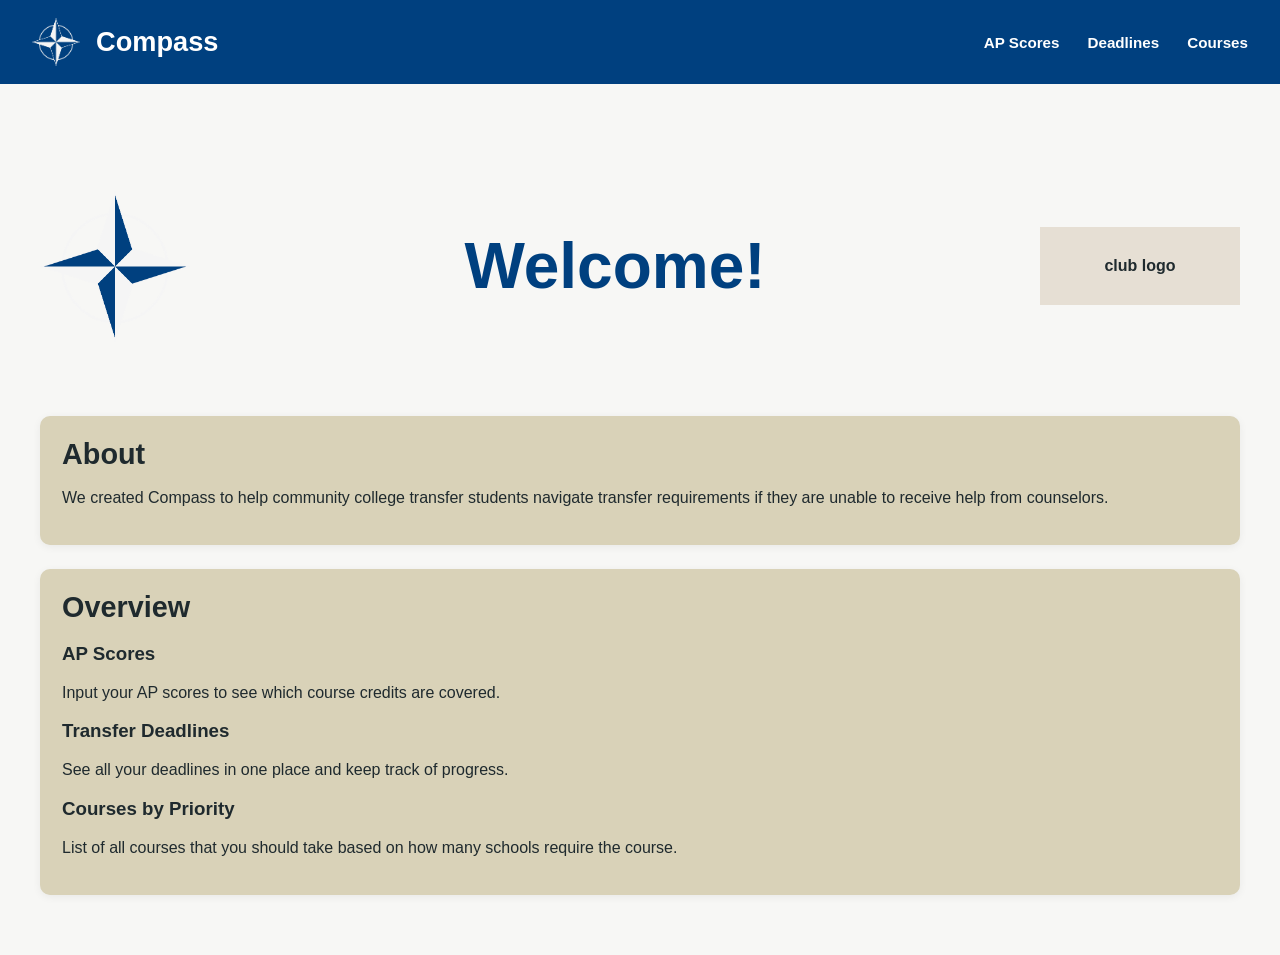
==== index.html @ 821dd3a5 "first commit" ====
<!DOCTYPE html>
<html lang="en">
<head>
  <meta charset="UTF-8" />
  <meta name="viewport" content="width=device-width, initial-scale=1.0" />
  <title>Compass | Welcome</title>

  <link rel="stylesheet" href="css/global.css" />
  <link rel="stylesheet" href="css/layout.css" />
  <link rel="stylesheet" href="css/components.css" />
  <link rel="stylesheet" href="css/pages.css" />
</head>

<body>
  <header class="navbar">
    <a href="index.html" class="navbar__brand">
      <img src="assets/logo.png" class="navbar__logo" alt="Compass logo" />
      <span class="navbar__title">Compass</span>
    </a>

    <nav class="navbar__links">
      <a href="ap-scores.html">AP Scores</a>
      <a href="deadlines.html">Deadlines</a>
      <a href="courses.html">Courses</a>
    </nav>
  </header>

  <main class="page">
    <section class="hero container">
      <img src="assets/logo.png" class="hero__icon" alt="Compass logo" />

      <h1 class="hero__title">Welcome!</h1>

      <div class="hero__club">
        club logo
      </div>
    </section>

    <div class="container stack-lg">
      <section class="card">
        <h2 class="card__title">About</h2>
        <div class="card__inner">
          <p>
            We created Compass to help community college transfer students
            navigate transfer requirements if they are unable to receive help
            from counselors.
          </p>
        </div>
      </section>

      <section class="card">
        <h2 class="card__title">Overview</h2>

        <div class="card__stack">
          <div class="feature">
            <h3>AP Scores</h3>
            <p>Input your AP scores to see which course credits are covered.</p>
          </div>

          <div class="feature">
            <h3>Transfer Deadlines</h3>
            <p>See all your deadlines in one place and keep track of progress.</p>
          </div>

          <div class="feature">
            <h3>Courses by Priority</h3>
            <p>
              List of all courses that you should take based on how many schools
              require the course.
            </p>
          </div>
        </div>
      </section>
    </div>
  </main>
</body>
</html>
---- css/global.css ----
:root {
  --blue: #00407F;
  --blue-dark: #004990;
  /* --blue-dark: #003f7d; */
  --cream: #f3efe2;
  --card: #d9d2b8;
  --table-bg: #e9e4d3;
  --white: #ffffff;
  --text: #1f2a2e;
  --muted: #667085;
  --border: #b8b19c;
  --green-line: #5e7258;
  --danger: #b42318;

  --radius-sm: 6px;
  --radius-md: 10px;
  --radius-lg: 14px;

  --shadow-sm: 0 2px 8px rgba(0, 0, 0, 0.06);

  --container-width: 1200px;
}

body {
  margin: 0;
  font-family: Arial, Helvetica, sans-serif;
  background: #f7f7f5;
  color: var(--text);
}

a {
  text-decoration: none;
  color: inherit;
}

img {
  display: block;
  max-width: 100%;
}

button,
input,
select {
  font: inherit;
}
---- css/layout.css ----
.page {
  padding: 32px 20px 60px;
}

.container {
  max-width: var(--container-width);
  margin: 0 auto;
}

.section-title {
  font-size: 2rem;
  font-weight: 700;
  margin-bottom: 20px;
}

.stack-lg {
  display: flex;
  flex-direction: column;
  gap: 24px;
}

.grid-2 {
  display: grid;
  grid-template-columns: 1fr 1fr;
  gap: 24px;
}

@media (max-width: 900px) {
  .grid-2 {
    grid-template-columns: 1fr;
  }
}
---- css/components.css ----
/* NAVBAR */
.navbar {
  background: var(--blue);
  color: var(--white);
  display: flex;
  justify-content: space-between;
  align-items: center;
  padding: 18px 32px;
}

.navbar__brand {
  display: flex;
  align-items: center;
  gap: 16px;
  text-decoration: none;
  color: white;
}

.navbar__logo {
  width: 48px;
  height: 48px;
  object-fit: contain;
}

.navbar__title {
  font-size: 1.7rem;
  font-weight: 700;
}

.navbar__links {
  display: flex;
  gap: 28px;
}

.navbar__links a {
  font-size: 0.95rem;
  font-weight: 600;
}

/* CARD */
.card {
  background: var(--card);
  border-radius: var(--radius-md);
  padding: 22px;
  box-shadow: var(--shadow-sm);
}

.card__title {
  font-size: 1.8rem;
  font-weight: 700;
  margin: 0 0 18px;
}

/* FORM */
.form-row {
  display: flex;
  flex-direction: column;
  gap: 12px;
}

.select,
.input {
  width: 100%;
  padding: 14px 16px;
  border: none;
  border-radius: var(--radius-sm);
  background: var(--cream);
  color: var(--text);
}

.btn {
  display: inline-block;
  border: none;
  border-radius: var(--radius-sm);
  padding: 12px 24px;
  background: var(--white);
  font-weight: 700;
  cursor: pointer;
}

.btn--full {
  width: 100%;
}

/* TABLE */
.table-wrapper {
  background: var(--table-bg);
  border-radius: var(--radius-md);
  overflow: hidden;
}

.table {
  width: 100%;
  border-collapse: collapse;
}

.table thead {
  background: transparent;
}

.table th,
.table td {
  text-align: left;
  padding: 14px 16px;
  border-bottom: 1px solid var(--green-line);
  font-size: 0.95rem;
}

.table th {
  font-weight: 700;
}

.table tbody tr:last-child td {
  border-bottom: none;
}

/* PILLS */
.pill-group {
  display: flex;
  flex-wrap: wrap;
  gap: 6px;
}

.pill {
  display: inline-block;
  padding: 4px 10px;
  border-radius: 999px;
  font-size: 0.75rem;
  font-weight: 600;
  background: #e8dff3;
}

/* DELETE */
.delete-btn {
  color: var(--danger);
  font-weight: bold;
  background: none;
  border: none;
  cursor: pointer;
}
---- css/pages.css ----
.hero {
  display: grid;
  grid-template-columns: 150px 1fr 200px;
  align-items: center;
  padding: 60px 0;
  gap: 20px;
}

.hero__icon {
  width: 150px;
}

.hero__title {
  text-align: center;
  font-size: 4rem;
  color: var(--blue);
}

.hero__club {
  background: #e6dfd4;
  padding: 30px;
  border-radius: var(--radius);
  text-align: center;
  font-weight: bold;
}

@media (max-width: 800px) {
  .hero {
    grid-template-columns: 1fr;
    text-align: center;
    gap: 20px;
  }
}
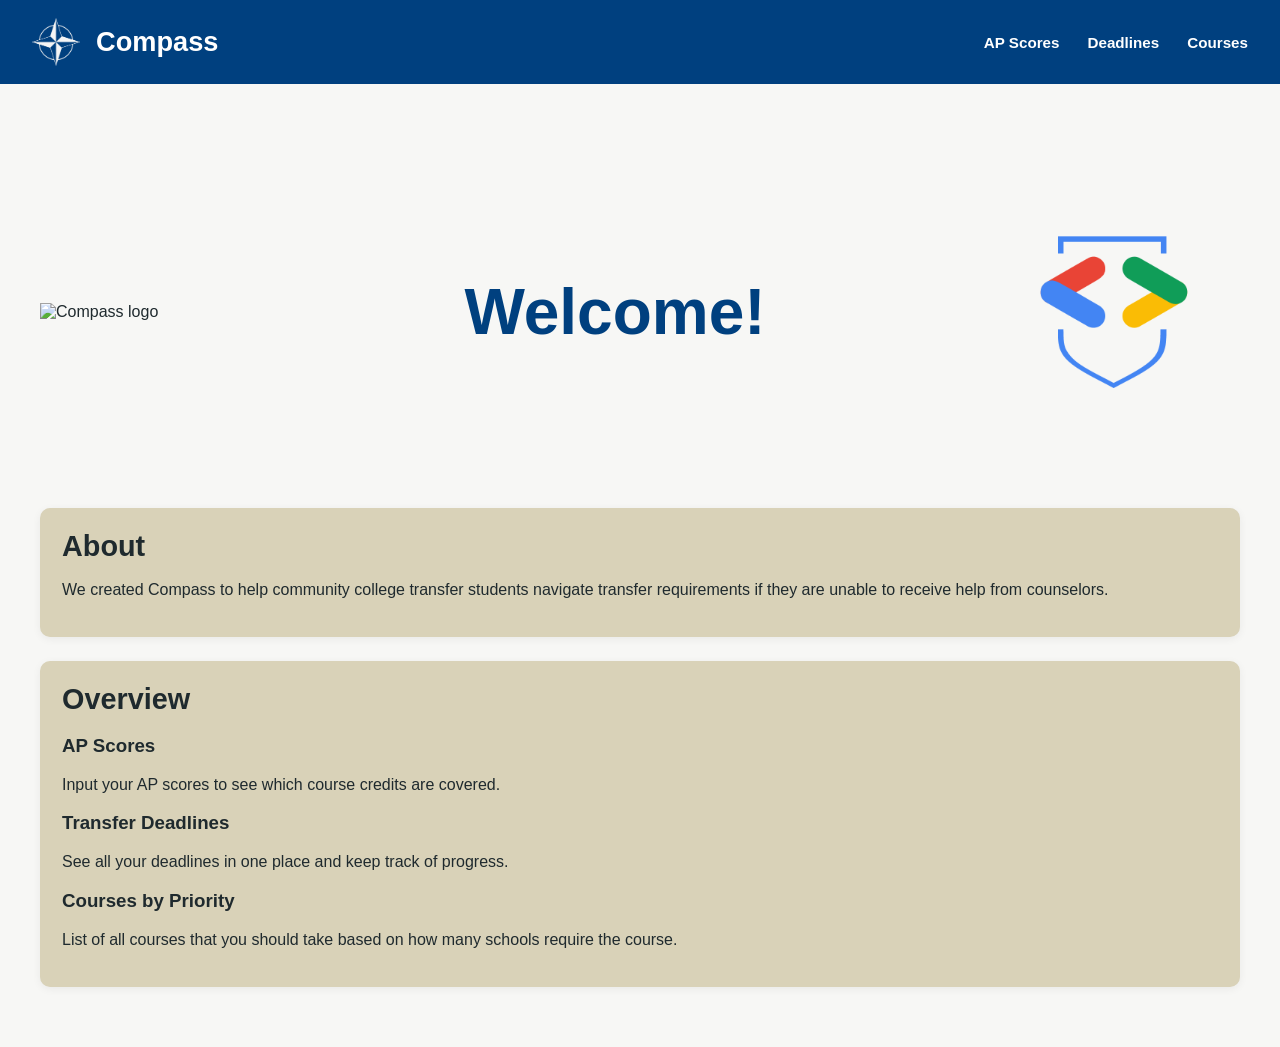
==== commit f37992e2: "Made changes to index.html and added logos" ====
--- a/index.html
+++ b/index.html
@@ -27,12 +27,12 @@
 
   <main class="page">
     <section class="hero container">
-      <img src="assets/logo.png" class="hero__icon" alt="Compass logo" />
+      <img src="assets/logo_blue.png" class="hero__icon" alt="Compass logo" />
 
       <h1 class="hero__title">Welcome!</h1>
 
-      <div class="hero__club">
-        club logo
+      <div class="hero container">
+      <img src="assets/GDG_logo.png" alt="GDG logo" class="hero__icon">
       </div>
     </section>
 
